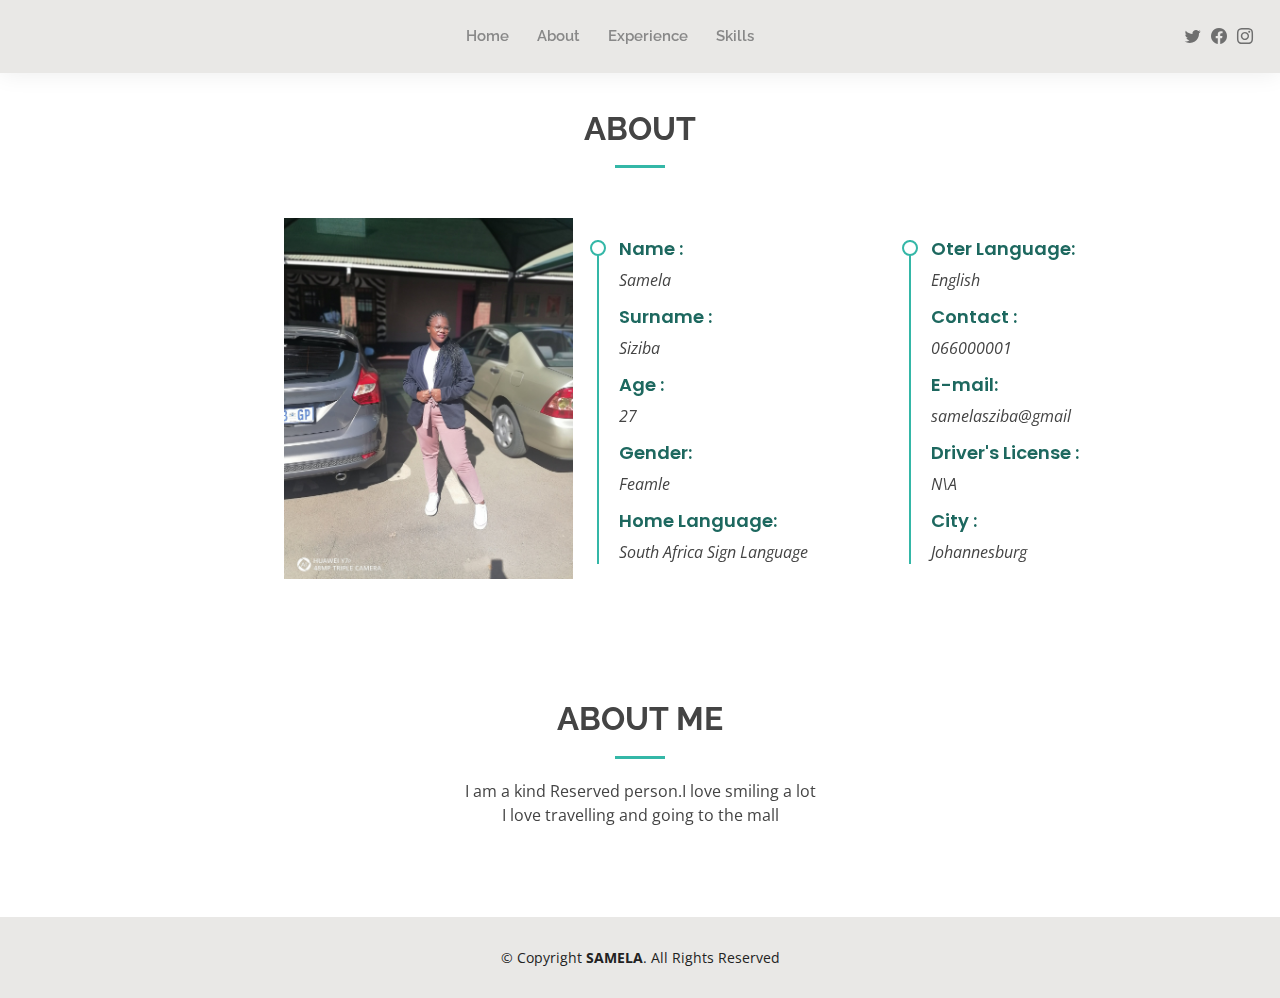
==== about.html @ 9e4c56ad "resume item" ====
<!DOCTYPE html>
<html lang="en">

<head>
  <meta charset="utf-8">
  <meta content="width=device-width, initial-scale=1.0" name="viewport">

  <title>cv of samela</title>
  <meta content="" name="description">
  <meta content="" name="keywords">

  <!-- Favicons -->
  <!-- <link href="assets/img/favicon.png" rel="icon">
  <link href="assets/img/apple-touch-icon.png" rel="apple-touch-icon"> -->

  <!-- Google Fonts -->
  <link href="https://fonts.googleapis.com/css?family=Open+Sans:300,300i,400,400i,600,600i,700,700i|Raleway:300,300i,400,400i,500,500i,600,600i,700,700i|Poppins:300,300i,400,400i,500,500i,600,600i,700,700i" rel="stylesheet">

  <!-- Vendor CSS Files -->
  <link href="assets/vendor/aos/aos.css" rel="stylesheet">
  <link href="assets/vendor/bootstrap/css/bootstrap.min.css" rel="stylesheet">
  <link href="assets/vendor/bootstrap-icons/bootstrap-icons.css" rel="stylesheet">
  <link href="assets/vendor/boxicons/css/boxicons.min.css" rel="stylesheet">
  <link href="assets/vendor/glightbox/css/glightbox.min.css" rel="stylesheet">
  <link href="assets/vendor/swiper/swiper-bundle.min.css" rel="stylesheet">

  <!-- Template Main CSS File -->
  <link href="assets/css/style.css" rel="stylesheet">

  <!-- =======================================================
  * Template Name: Kelly - v4.7.0
  * Template URL: https://bootstrapmade.com/kelly-free-bootstrap-cv-resume-html-template/
  * Author: BootstrapMade.com
  * License: https://bootstrapmade.com/license/
  ======================================================== -->
</head>

<body>

  <!-- ======= Header ======= -->
  <header id="header" class="fixed-top">
    <div class="container-fluid d-flex justify-content-between align-items-center">

      <h1 class="logo me-auto me-lg-0"><a href="index.html"></a></h1>
      <!-- Uncomment below if you prefer to use an image logo -->
      <!-- <a href="index.html" class="logo"><img src="assets/img/logo.png" alt="" class="img-fluid"></a>-->

      <nav id="navbar" class="navbar order-last order-lg-0">
        <ul>
          <li><a class="active" href="index.html">Home</a></li>
          <li><a href="about.html">About</a></li>
          <li><a href="experience.html">Experience</a></li>
          <li><a href="skills.html">Skills</a></li>
        </ul>
        <i class="bi bi-list mobile-nav-toggle"></i>
      </nav><!-- .navbar -->

      <div class="header-social-links">
        <a href="https://twitter.com/i/flow/login?input_flow_data=%7B%22requested_variant%22%3A%22eyJsYW5nIjoiZW4ifQ%3D%3D%22%7D" class="twitter"><i class="bi bi-twitter"></i></a>
        <a href="https://www.facebook.com/" class="facebook"><i class="bi bi-facebook"></i></a>
        <a href="https://www.instagram.com/accounts/login/" class="instagram"><i class="bi bi-instagram"></i></a>
        
      </div>

    </div>

  </header><!-- End Header -->

  <main id="main">

 <!-- ======= About Section ======= -->
 <section id="resume" class="resume">
  <div class="container" data-aos="fade-up">

    <div class="section-title">
      <h2>About</h2>
    </div>
    
    <div class="row">
      <div class="col-lg-4">
        <img src="./assets/img/about - samela (3).jpg" class="img-fluid" alt="">
      </div>
      <br>
      <div class="col-lg-4">
        <br>
        <div class="resume-item">
          <h4>Name : </h4>
          <p><em>Samela</em></p>

          <h4>Surname : </h4>
          <p><em>Siziba</em></p>

          <h4>Age : </h4>
          <p><em>27</em></p>

          <h4>Gender: </h4>
          <p><em>Feamle</em></p>

          <h4>Home Language: </h4>
          <p><em> South Africa Sign Language</em></p>
        </div>
      </div>
      
      <div class="col-lg-4">
        <br>
        <div class="resume-item">
          <h4>Oter Language: </h4>
          <p><em>English</em></p>

          <h4>Contact : </h4>
          <p><em>066000001</em></p>

          <h4>E-mail</E-mail>: </h4>
          <p><em>samelasziba@gmail</em></p>

          <h4>Driver's License
            : </h4>
          <p><em>N\A</em></p>

          <h4>City :</h4>
          <p><em>Johannesburg</em></p>
        </div>
      </div>
    </div>

  </div>
</section><!-- End About Section -->


    <!-- ======= Facts Section ======= -->
    <section id="facts" class="facts">
      <div class="container" data-aos="fade-up">

        <div class="section-title">
          <h2>About me</h2>
          <p>I am a kind Reserved person.I love smiling a lot </p>
          <p>I love travelling and going to the mall</p>
        </div>

      </div>
    </section><!-- End Facts Section -->

    <!-- ======= Testimonials Section ======= -->
    <!-- End Testimonials Section -->

  </main><!-- End #main -->

  <!-- ======= Footer ======= -->
  <footer id="footer">
    <div class="container">
      <div class="copyright">
        &copy; Copyright <strong><span>SAMELA</span></strong>. All Rights Reserved
      </div>
     
    </div>
  </footer><!-- End  Footer -->

  <div id="preloader"></div>
  <a href="#" class="back-to-top d-flex align-items-center justify-content-center"><i class="bi bi-arrow-up-short"></i></a>

  <!-- Vendor JS Files -->
  <script src="assets/vendor/purecounter/purecounter.js"></script>
  <script src="assets/vendor/aos/aos.js"></script>
  <script src="assets/vendor/bootstrap/js/bootstrap.bundle.min.js"></script>
  <script src="assets/vendor/glightbox/js/glightbox.min.js"></script>
  <script src="assets/vendor/isotope-layout/isotope.pkgd.min.js"></script>
  <script src="assets/vendor/swiper/swiper-bundle.min.js"></script>
  <script src="assets/vendor/waypoints/noframework.waypoints.js"></script>
  <script src="assets/vendor/php-email-form/validate.js"></script>

  <!-- Template Main JS File -->
  <script src="assets/js/main.js"></script>

</body>

</html>
---- assets/css/style.css ----
/**
* Template Name: Kelly - v4.7.0
* Template URL: https://bootstrapmade.com/kelly-free-bootstrap-cv-resume-html-template/
* Author: BootstrapMade.com
* License: https://bootstrapmade.com/license/
*/

/*--------------------------------------------------------------
# General
--------------------------------------------------------------*/
body {
  font-family: "Open Sans", sans-serif;
  color: #444444;
}

a {
  color: #34b7a7;
  text-decoration: none;
}

a:hover {
  color: #51cdbe;
  text-decoration: none;
}

h1, h2, h3, h4, h5, h6 {
  font-family: "Raleway", sans-serif;
}

#main {
  margin-top: 50px;
}
@media (max-width: 992px) {
  #main {
    margin-top: 30px;
  }
}

/*--------------------------------------------------------------
# Preloader
--------------------------------------------------------------*/
#preloader {
  position: fixed;
  top: 0;
  left: 0;
  right: 0;
  bottom: 0;
  z-index: 9999;
  overflow: hidden;
  background: #fff;
}

#preloader:before {
  content: "";
  position: fixed;
  top: calc(50% - 30px);
  left: calc(50% - 30px);
  border: 6px solid #34b7a7;
  border-top-color: #dcf5f2;
  border-radius: 50%;
  width: 60px;
  height: 60px;
  -webkit-animation: animate-preloader 1s linear infinite;
  animation: animate-preloader 1s linear infinite;
}

@-webkit-keyframes animate-preloader {
  0% {
    transform: rotate(0deg);
  }
  100% {
    transform: rotate(360deg);
  }
}

@keyframes animate-preloader {
  0% {
    transform: rotate(0deg);
  }
  100% {
    transform: rotate(360deg);
  }
}
/*--------------------------------------------------------------
# Back to top button
--------------------------------------------------------------*/
.back-to-top {
  position: fixed;
  visibility: hidden;
  opacity: 0;
  right: 15px;
  bottom: 15px;
  z-index: 996;
  background: #34b7a7;
  width: 40px;
  height: 40px;
  border-radius: 50px;
  transition: all 0.4s;
}
.back-to-top i {
  font-size: 24px;
  color: #fff;
  line-height: 0;
}
.back-to-top:hover {
  background: #49cbbb;
  color: #fff;
}
.back-to-top.active {
  visibility: visible;
  opacity: 1;
}

/*--------------------------------------------------------------
# Header
--------------------------------------------------------------*/
#header {
  background: #e9e8e6;
  box-shadow: 0px 0px 25px 0 rgba(0, 0, 0, 0.08);
  z-index: 997;
  padding: 15px 0;
}
#header .logo {
  font-size: 32px;
  margin: 0;
  padding: 0;
  line-height: 1;
  font-weight: 400;
  letter-spacing: 2px;
  text-transform: uppercase;
}
#header .logo a {
  color: #222222;
}
#header .logo img {
  max-height: 40px;
}
@media (max-width: 992px) {
  #header .logo {
    font-size: 28px;
  }
}

/*--------------------------------------------------------------
# Header Social Links
--------------------------------------------------------------*/
.header-social-links {
  padding-right: 15px;
}
.header-social-links a {
  color: #6f6f6f;
  padding-left: 6px;
  display: inline-block;
  line-height: 0px;
  transition: 0.3s;
  font-size: 16px;
}
.header-social-links a:hover {
  color: #34b7a7;
}

/*--------------------------------------------------------------
# Navigation Menu
--------------------------------------------------------------*/
/**
* Desktop Navigation 
*/
.navbar {
  padding: 0;
}
.navbar ul {
  margin: 0;
  padding: 0;
  display: flex;
  list-style: none;
  align-items: center;
}
.navbar li {
  position: relative;
  padding: 10px 0 10px 28px;
}
.navbar a, .navbar a:focus {
  display: flex;
  align-items: center;
  justify-content: space-between;
  font-family: "Raleway", sans-serif;
  font-size: 15px;
  font-weight: 600;
  color: #888888;
  white-space: nowrap;
  transition: 0.3s;
  position: relative;
}
.navbar a i, .navbar a:focus i {
  font-size: 12px;
  line-height: 0;
  margin-left: 5px;
}
.navbar > ul > li > a:before {
  content: "";
  position: absolute;
  width: 0;
  height: 2px;
  bottom: -5px;
  left: 0;
  background-color: #34b7a7;
  visibility: hidden;
  width: 0px;
  transition: all 0.3s ease-in-out 0s;
}
.navbar a:hover:before {
  visibility: visible;
  width: 30px;
}

.navbar .dropdown ul {
  display: block;
  position: absolute;
  left: 14px;
  top: calc(100% + 30px);
  margin: 0;
  padding: 10px 0;
  z-index: 99;
  opacity: 0;
  visibility: hidden;
  background: #fff;
  box-shadow: 0px 0px 30px rgba(127, 137, 161, 0.25);
  transition: 0.3s;
  border-radius: 4px;
}
.navbar .dropdown ul li {
  min-width: 200px;
  padding: 0;
}
.navbar .dropdown ul a {
  padding: 10px 20px;
  font-size: 15px;
  text-transform: none;
  font-weight: 600;
}
.navbar .dropdown ul a i {
  font-size: 12px;
}
.navbar .dropdown ul a:hover, .navbar .dropdown ul .active:hover, .navbar .dropdown ul li:hover > a {
  color: #34b7a7;
}
.navbar .dropdown:hover > ul {
  opacity: 1;
  top: 100%;
  visibility: visible;
}
.navbar .dropdown .dropdown ul {
  top: 0;
  left: calc(100% - 30px);
  visibility: hidden;
}
.navbar .dropdown .dropdown:hover > ul {
  opacity: 1;
  top: 0;
  left: 100%;
  visibility: visible;
}
@media (max-width: 1366px) {
  .navbar .dropdown .dropdown ul {
    left: -90%;
  }
  .navbar .dropdown .dropdown:hover > ul {
    left: -100%;
  }
}

/**
* Mobile Navigation 
*/
.mobile-nav-toggle {
  color: #222222;
  font-size: 28px;
  cursor: pointer;
  display: none;
  line-height: 0;
  transition: 0.5s;
}
.mobile-nav-toggle.bi-x {
  color: #fff;
}

@media (max-width: 991px) {
  .mobile-nav-toggle {
    display: block;
  }

  .navbar ul {
    display: none;
  }
}
.navbar-mobile {
  position: fixed;
  overflow: hidden;
  top: 0;
  right: 0;
  left: 0;
  bottom: 0;
  background: rgba(9, 9, 9, 0.9);
  transition: 0.3s;
  z-index: 999;
}
.navbar-mobile .mobile-nav-toggle {
  position: absolute;
  top: 15px;
  right: 15px;
}
.navbar-mobile ul {
  display: block;
  position: absolute;
  top: 55px;
  right: 15px;
  bottom: 15px;
  left: 15px;
  padding: 10px 0;
  border-radius: 10px;
  background-color: #fff;
  overflow-y: auto;
  transition: 0.3s;
}
.navbar-mobile a, .navbar-mobile a:focus {
  font-size: 15px;
  padding-right: 15px;
  color: #222222;
}
.navbar-mobile a:hover, .navbar-mobile .active, .navbar-mobile li:hover > a {
  color: #34b7a7;
}
.navbar-mobile .getstarted, .navbar-mobile .getstarted:focus {
  margin: 15px;
}
.navbar-mobile .dropdown ul {
  position: static;
  display: none;
  margin: 10px 20px;
  padding: 10px 0;
  z-index: 99;
  opacity: 1;
  visibility: visible;
  background: #fff;
  box-shadow: 0px 0px 30px rgba(127, 137, 161, 0.25);
}
.navbar-mobile .dropdown ul li {
  min-width: 200px;
}
.navbar-mobile .dropdown ul a {
  padding: 10px 20px;
}
.navbar-mobile .dropdown ul a i {
  font-size: 12px;
}
.navbar-mobile .dropdown ul a:hover, .navbar-mobile .dropdown ul .active:hover, .navbar-mobile .dropdown ul li:hover > a {
  color: #34b7a7;
}
.navbar-mobile .dropdown > .dropdown-active {
  display: block;
}

/*--------------------------------------------------------------
# Hero Section
--------------------------------------------------------------*/
#hero {
  width: 100%;
  height: 100vh;
  background: url("../img/IMG-20220307-WA0020.jpg") top right;
  background-size: cover;
}
#hero .container {
  padding-top: 70px;
  position: relative;
}
@media (max-width: 992px) {
  #hero .container {
    padding-top: 58px;
  }
}
#hero h1 {
  margin: 0;
  font-size: 48px;
  font-weight: 700;
  line-height: 56px;
  color: #f5f5f5;
}
#hero h2 {
  color: #f3f3f3;
  margin: 10px 0 0 0;
  font-size: 22px;
}
#hero .btn-about {
  font-family: "Raleway", sans-serif;
  text-transform: uppercase;
  font-weight: 600;
  font-size: 12px;
  letter-spacing: 1px;
  display: inline-block;
  padding: 12px 40px;
  border-radius: 50px;
  transition: 0.5s;
  margin-top: 30px;
  color: #fff;
  background: #34b7a7;
}
#hero .btn-about:hover {
  background: #3dc8b7;
}
@media (min-width: 1024px) {
  #hero {
    background-attachment: fixed;
  }
}
@media (max-width: 992px) {
  #hero:before {
    content: "";
    background: rgba(255, 255, 255, 0.8);
    position: absolute;
    bottom: 0;
    top: 0;
    left: 0;
    right: 0;
  }
  #hero h1 {
    font-size: 28px;
    line-height: 36px;
  }
  #hero h2 {
    font-size: 18px;
    line-height: 24px;
  }
}

/*--------------------------------------------------------------
# Sections General
--------------------------------------------------------------*/
section {
  padding: 60px 0;
}

.section-bg {
  background-color: #e7f8f6;
}

.section-title {
  text-align: center;
  padding-bottom: 30px;
}
.section-title h2 {
  font-size: 32px;
  font-weight: bold;
  text-transform: uppercase;
  margin-bottom: 20px;
  padding-bottom: 20px;
  position: relative;
}
.section-title h2::after {
  content: "";
  position: absolute;
  display: block;
  width: 50px;
  height: 3px;
  background: #34b7a7;
  bottom: 0;
  left: calc(50% - 25px);
}
.section-title p {
  margin-bottom: 0;
}

.row{
  margin-left: 190px;
}

/*--------------------------------------------------------------
# Cta
--------------------------------------------------------------*/
.cta {
  background: linear-gradient(rgba(0, 0, 0, 0.6), rgba(0, 0, 0, 0.6)), url("../img/bg-1.jpg") fixed center center;
  background-size: cover;
  padding: 80px 0;
}
.cta h3 {
  color: #fff;
  font-size: 28px;
  font-weight: 700;
}
.cta p {
  color: #fff;
}
.cta .cta-btn {
  font-family: "Raleway", sans-serif;
  text-transform: uppercase;
  font-weight: 500;
  font-size: 16px;
  letter-spacing: 1px;
  display: inline-block;
  padding: 8px 20px;
  border-radius: 2px;
  transition: 0.5s;
  margin: 10px;
  border: 2px solid #fff;
  color: #fff;
}
.cta .cta-btn:hover {
  background: #34b7a7;
  border: 2px solid #34b7a7;
}
@media (max-width: 1024px) {
  .cta {
    background-attachment: scroll;
  }
}
@media (min-width: 769px) {
  .cta .cta-btn-container {
    display: flex;
    align-items: center;
    justify-content: flex-end;
  }
}

/*--------------------------------------------------------------
# About
--------------------------------------------------------------*/
.about .content h3 {
  font-weight: 700;
  font-size: 26px;
  color: #555555;
}
.about .content ul {
  list-style: none;
  padding: 0;
}
.about .content ul li {
  padding-bottom: 10px;
}
.about .content ul i {
  font-size: 20px;
  padding-right: 2px;
  color: #34b7a7;
}
.about .content p:last-child {
  margin-bottom: 0;
}

/*--------------------------------------------------------------
# Skills
--------------------------------------------------------------*/
.skills .progress {
  height: 60px;
  display: block;
  background: none;
  border-radius: 0;
}
.skills .progress .skill {
  padding: 10px 0;
  margin: 0 0 6px 0;
  text-transform: uppercase;
  display: block;
  font-weight: 600;
  font-family: "Poppins", sans-serif;
  color: #222222;
}
.skills .progress .skill .val {
  float: right;
  font-style: normal;
}
.skills .progress-bar-wrap {
  background: #f3f3f3;
}
.skills .progress-bar {
  width: 1px;
  height: 10px;
  transition: 0.9s;
  background-color: #34b7a7;
}

/*--------------------------------------------------------------
# Facts
--------------------------------------------------------------*/
.facts .counters span {
  font-size: 48px;
  display: block;
  color: #34b7a7;
}
.facts .counters p {
  padding: 0;
  margin: 0 0 20px 0;
  font-family: "Raleway", sans-serif;
  font-size: 14px;
}

/*--------------------------------------------------------------
# Testimonials
--------------------------------------------------------------*/
.testimonials .section-header {
  margin-bottom: 40px;
}
.testimonials .testimonials-carousel, .testimonials .testimonials-slider {
  overflow: hidden;
}
.testimonials .testimonial-item {
  text-align: center;
}
.testimonials .testimonial-item .testimonial-img {
  width: 120px;
  border-radius: 50%;
  border: 4px solid #fff;
  margin: 0 auto;
}
.testimonials .testimonial-item h3 {
  font-size: 20px;
  font-weight: bold;
  margin: 10px 0 5px 0;
  color: #111;
}
.testimonials .testimonial-item h4 {
  font-size: 14px;
  color: #999;
  margin: 0 0 15px 0;
}
.testimonials .testimonial-item .quote-icon-left, .testimonials .testimonial-item .quote-icon-right {
  color: #c8efea;
  font-size: 26px;
}
.testimonials .testimonial-item .quote-icon-left {
  display: inline-block;
  left: -5px;
  position: relative;
}
.testimonials .testimonial-item .quote-icon-right {
  display: inline-block;
  right: -5px;
  position: relative;
  top: 10px;
}
.testimonials .testimonial-item p {
  font-style: italic;
  margin: 0 auto 15px auto;
}
@media (min-width: 992px) {
  .testimonials .testimonial-item p {
    width: 80%;
  }
}
.testimonials .swiper-pagination {
  margin-top: 20px;
  position: relative;
}
.testimonials .swiper-pagination .swiper-pagination-bullet {
  width: 12px;
  height: 12px;
  background-color: #fff;
  opacity: 1;
  border: 1px solid #34b7a7;
}
.testimonials .swiper-pagination .swiper-pagination-bullet-active {
  background-color: #34b7a7;
}

/*--------------------------------------------------------------
# Resume
--------------------------------------------------------------*/
.resume .resume-title {
  font-size: 26px;
  font-weight: 400;
  margin-top: 20px;
  margin-bottom: 20px;
  color: #222222;
}
.resume .resume-item {
  padding: 0 0 20px 20px;
  margin-top: -2px;
  border-left: 2px solid #34b7a7;
  position: relative;
}
.resume .resume-item h4 {
  line-height: 18px;
  font-size: 18px;
  font-weight: 600;
  font-family: "Poppins", sans-serif;
  color: #1d685f;
  margin-bottom: 10px;
}
.resume .resume-item h5 {
  font-size: 16px;
  background: #effbf9;
  padding: 5px 15px;
  display: inline-block;
  font-weight: 600;
  margin-bottom: 10px;
  color: #34b7a7;
}
.resume .resume-item ul {
  padding-left: 20px;
}
.resume .resume-item ul li {
  padding-bottom: 10px;
}
.resume .resume-item:last-child {
  padding-bottom: 0;
}
.resume .resume-item::before {
  content: "";
  position: absolute;
  width: 16px;
  height: 16px;
  border-radius: 50px;
  left: -9px;
  top: 0;
  background: #fff;
  border: 2px solid #34b7a7;
}

/*--------------------------------------------------------------
# Services
--------------------------------------------------------------*/
.services .icon-box {
  text-align: center;
  padding: 70px 20px 80px 20px;
  transition: all ease-in-out 0.3s;
  background: #fff;
  box-shadow: 0px 0 35px 0 rgba(0, 0, 0, 0.08);
}
.services .icon-box .icon {
  margin: 0 auto;
  width: 100px;
  height: 100px;
  display: flex;
  align-items: center;
  justify-content: center;
  transition: ease-in-out 0.3s;
  position: relative;
}
.services .icon-box .icon i {
  font-size: 36px;
  transition: 0.5s;
  position: relative;
}
.services .icon-box .icon svg {
  position: absolute;
  top: 0;
  left: 0;
}
.services .icon-box .icon svg path {
  transition: 0.5s;
  fill: #f5f5f5;
}
.services .icon-box h4 {
  font-weight: 600;
  margin: 10px 0 15px 0;
  font-size: 22px;
}
.services .icon-box h4 a {
  color: #222222;
  transition: ease-in-out 0.3s;
}
.services .icon-box p {
  line-height: 24px;
  font-size: 14px;
  margin-bottom: 0;
}
.services .iconbox-blue i {
  color: #47aeff;
}
.services .iconbox-blue:hover .icon i {
  color: #fff;
}
.services .iconbox-blue:hover .icon path {
  fill: #47aeff;
}
.services .iconbox-orange i {
  color: #ffa76e;
}
.services .iconbox-orange:hover .icon i {
  color: #fff;
}
.services .iconbox-orange:hover .icon path {
  fill: #ffa76e;
}
.services .iconbox-pink i {
  color: #e80368;
}
.services .iconbox-pink:hover .icon i {
  color: #fff;
}
.services .iconbox-pink:hover .icon path {
  fill: #e80368;
}
.services .iconbox-yellow i {
  color: #ffbb2c;
}
.services .iconbox-yellow:hover .icon i {
  color: #fff;
}
.services .iconbox-yellow:hover .icon path {
  fill: #ffbb2c;
}
.services .iconbox-red i {
  color: #ff5828;
}
.services .iconbox-red:hover .icon i {
  color: #fff;
}
.services .iconbox-red:hover .icon path {
  fill: #ff5828;
}
.services .iconbox-teal i {
  color: #11dbcf;
}
.services .iconbox-teal:hover .icon i {
  color: #fff;
}
.services .iconbox-teal:hover .icon path {
  fill: #11dbcf;
}

/*--------------------------------------------------------------
# Portfolio
--------------------------------------------------------------*/
.portfolio .portfolio-item {
  margin-bottom: 30px;
}
.portfolio #portfolio-flters {
  padding: 0;
  margin: 0 auto 20px auto;
  list-style: none;
  text-align: center;
}
.portfolio #portfolio-flters li {
  cursor: pointer;
  display: inline-block;
  padding: 8px 16px 10px 16px;
  font-size: 13px;
  font-weight: 500;
  line-height: 1;
  text-transform: uppercase;
  color: #444444;
  margin-bottom: 5px;
  transition: all 0.3s ease-in-out;
  border-radius: 50px;
}
.portfolio #portfolio-flters li:hover, .portfolio #portfolio-flters li.filter-active {
  color: #fff;
  background: #34b7a7;
}
.portfolio #portfolio-flters li:last-child {
  margin-right: 0;
}
.portfolio .portfolio-wrap {
  transition: 0.3s;
  position: relative;
  overflow: hidden;
  z-index: 1;
  background: rgba(34, 34, 34, 0.6);
}
.portfolio .portfolio-wrap::before {
  content: "";
  background: rgba(34, 34, 34, 0.6);
  position: absolute;
  left: 0;
  right: 0;
  top: 0;
  bottom: 0;
  transition: all ease-in-out 0.3s;
  z-index: 2;
  opacity: 0;
}
.portfolio .portfolio-wrap img {
  transition: all ease-in-out 0.3s;
}
.portfolio .portfolio-wrap .portfolio-info {
  opacity: 0;
  position: absolute;
  top: 0;
  left: 0;
  right: 0;
  bottom: 0;
  z-index: 3;
  transition: all ease-in-out 0.3s;
  display: flex;
  flex-direction: column;
  justify-content: flex-end;
  align-items: flex-start;
  padding: 20px;
}
.portfolio .portfolio-wrap .portfolio-info h4 {
  font-size: 20px;
  color: #fff;
  font-weight: 600;
}
.portfolio .portfolio-wrap .portfolio-info p {
  color: rgba(255, 255, 255, 0.7);
  font-size: 14px;
  text-transform: uppercase;
  padding: 0;
  margin: 0;
  font-style: italic;
}
.portfolio .portfolio-wrap .portfolio-links {
  text-align: center;
  z-index: 4;
}
.portfolio .portfolio-wrap .portfolio-links a {
  color: #fff;
  margin: 0 5px 0 0;
  font-size: 28px;
  display: inline-block;
  transition: 0.3s;
}
.portfolio .portfolio-wrap .portfolio-links a:hover {
  color: #78d9cd;
}
.portfolio .portfolio-wrap:hover::before {
  opacity: 1;
}
.portfolio .portfolio-wrap:hover img {
  transform: scale(1.2);
}
.portfolio .portfolio-wrap:hover .portfolio-info {
  opacity: 1;
}

/*--------------------------------------------------------------
# Portfolio Details
--------------------------------------------------------------*/
.portfolio-details {
  padding-top: 0;
}
.portfolio-details .portfolio-details-slider img {
  width: 100%;
}
.portfolio-details .portfolio-details-slider .swiper-pagination {
  margin-top: 20px;
  position: relative;
}
.portfolio-details .portfolio-details-slider .swiper-pagination .swiper-pagination-bullet {
  width: 12px;
  height: 12px;
  background-color: #fff;
  opacity: 1;
  border: 1px solid #34b7a7;
}
.portfolio-details .portfolio-details-slider .swiper-pagination .swiper-pagination-bullet-active {
  background-color: #34b7a7;
}
.portfolio-details .portfolio-info {
  padding: 30px;
  box-shadow: 0px 0 30px rgba(34, 34, 34, 0.08);
}
.portfolio-details .portfolio-info h3 {
  font-size: 22px;
  font-weight: 700;
  margin-bottom: 20px;
  padding-bottom: 20px;
  border-bottom: 1px solid #eee;
}
.portfolio-details .portfolio-info ul {
  list-style: none;
  padding: 0;
  font-size: 15px;
}
.portfolio-details .portfolio-info ul li + li {
  margin-top: 10px;
}
.portfolio-details .portfolio-description {
  padding-top: 30px;
}
.portfolio-details .portfolio-description h2 {
  font-size: 26px;
  font-weight: 700;
  margin-bottom: 20px;
}
.portfolio-details .portfolio-description p {
  padding: 0;
}

/*--------------------------------------------------------------
# Contact
--------------------------------------------------------------*/
.contact .info {
  width: 100%;
  background: #fff;
}
.contact .info i {
  font-size: 20px;
  color: #34b7a7;
  float: left;
  width: 44px;
  height: 44px;
  background: #effbf9;
  display: flex;
  justify-content: center;
  align-items: center;
  border-radius: 50px;
  transition: all 0.3s ease-in-out;
}
.contact .info h4 {
  padding: 0 0 0 60px;
  font-size: 22px;
  font-weight: 600;
  margin-bottom: 5px;
  color: #222222;
}
.contact .info p {
  padding: 0 0 0 60px;
  margin-bottom: 0;
  font-size: 14px;
  color: #555555;
}
.contact .info .email, .contact .info .phone {
  margin-top: 40px;
}
.contact .info .email:hover i, .contact .info .address:hover i, .contact .info .phone:hover i {
  background: #34b7a7;
  color: #fff;
}
.contact .php-email-form {
  width: 100%;
  background: #fff;
}
.contact .php-email-form .form-group {
  padding-bottom: 8px;
}
.contact .php-email-form .error-message {
  display: none;
  color: #fff;
  background: #ed3c0d;
  text-align: center;
  padding: 15px;
  font-weight: 600;
}
.contact .php-email-form .sent-message {
  display: none;
  color: #fff;
  background: #18d26e;
  text-align: center;
  padding: 15px;
  font-weight: 600;
}
.contact .php-email-form .loading {
  display: none;
  background: #fff;
  text-align: center;
  padding: 15px;
}
.contact .php-email-form .loading:before {
  content: "";
  display: inline-block;
  border-radius: 50%;
  width: 24px;
  height: 24px;
  margin: 0 10px -6px 0;
  border: 3px solid #18d26e;
  border-top-color: #eee;
  -webkit-animation: animate-loading 1s linear infinite;
  animation: animate-loading 1s linear infinite;
}
.contact .php-email-form input, .contact .php-email-form textarea {
  border-radius: 4px;
  box-shadow: none;
  font-size: 14px;
}
.contact .php-email-form input:focus, .contact .php-email-form textarea:focus {
  border-color: #34b7a7;
}
.contact .php-email-form input {
  height: 44px;
}
.contact .php-email-form textarea {
  padding: 10px 12px;
}
.contact .php-email-form button[type=submit] {
  background: #34b7a7;
  border: 0;
  padding: 10px 30px 12px 30px;
  color: #fff;
  transition: 0.4s;
  border-radius: 50px;
}
.contact .php-email-form button[type=submit]:hover {
  background: #3dc8b7;
}
@-webkit-keyframes animate-loading {
  0% {
    transform: rotate(0deg);
  }
  100% {
    transform: rotate(360deg);
  }
}
@keyframes animate-loading {
  0% {
    transform: rotate(0deg);
  }
  100% {
    transform: rotate(360deg);
  }
}

/*--------------------------------------------------------------
# Footer
--------------------------------------------------------------*/
#footer {
  background: #e9e8e6;
  padding: 30px 0;
  color: #222222;
  font-size: 14px;
  text-align: center;
}
#footer .credits {
  padding-top: 5px;
  font-size: 13px;
}
#footer .credits a {
  color: #34b7a7;
}
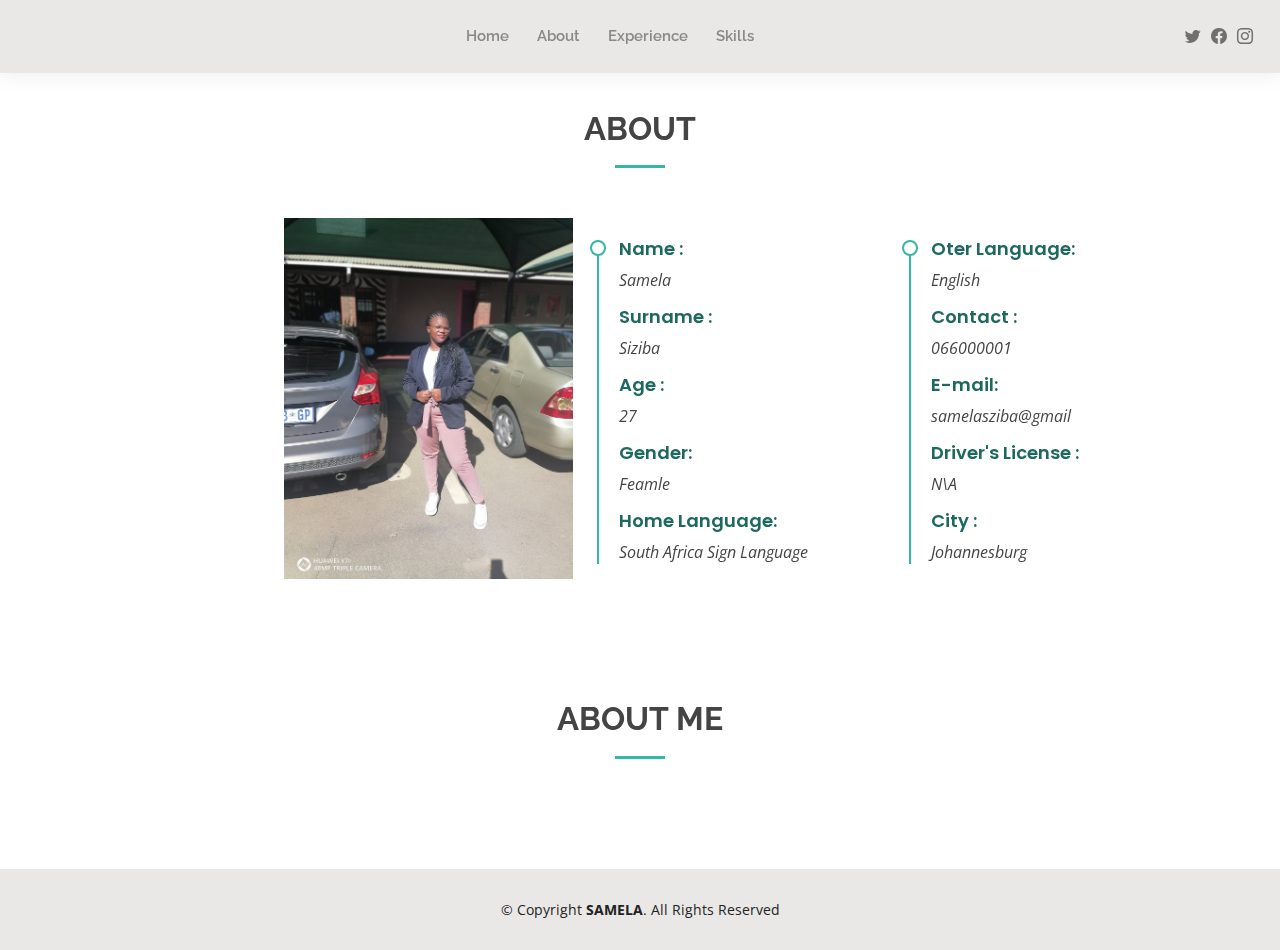
==== commit 119aeed1: "p  delete" ====
--- a/about.html
+++ b/about.html
@@ -133,8 +133,7 @@
 
         <div class="section-title">
           <h2>About me</h2>
-          <p>I am a kind Reserved person.I love smiling a lot </p>
-          <p>I love travelling and going to the mall</p>
+          
         </div>
 
       </div>
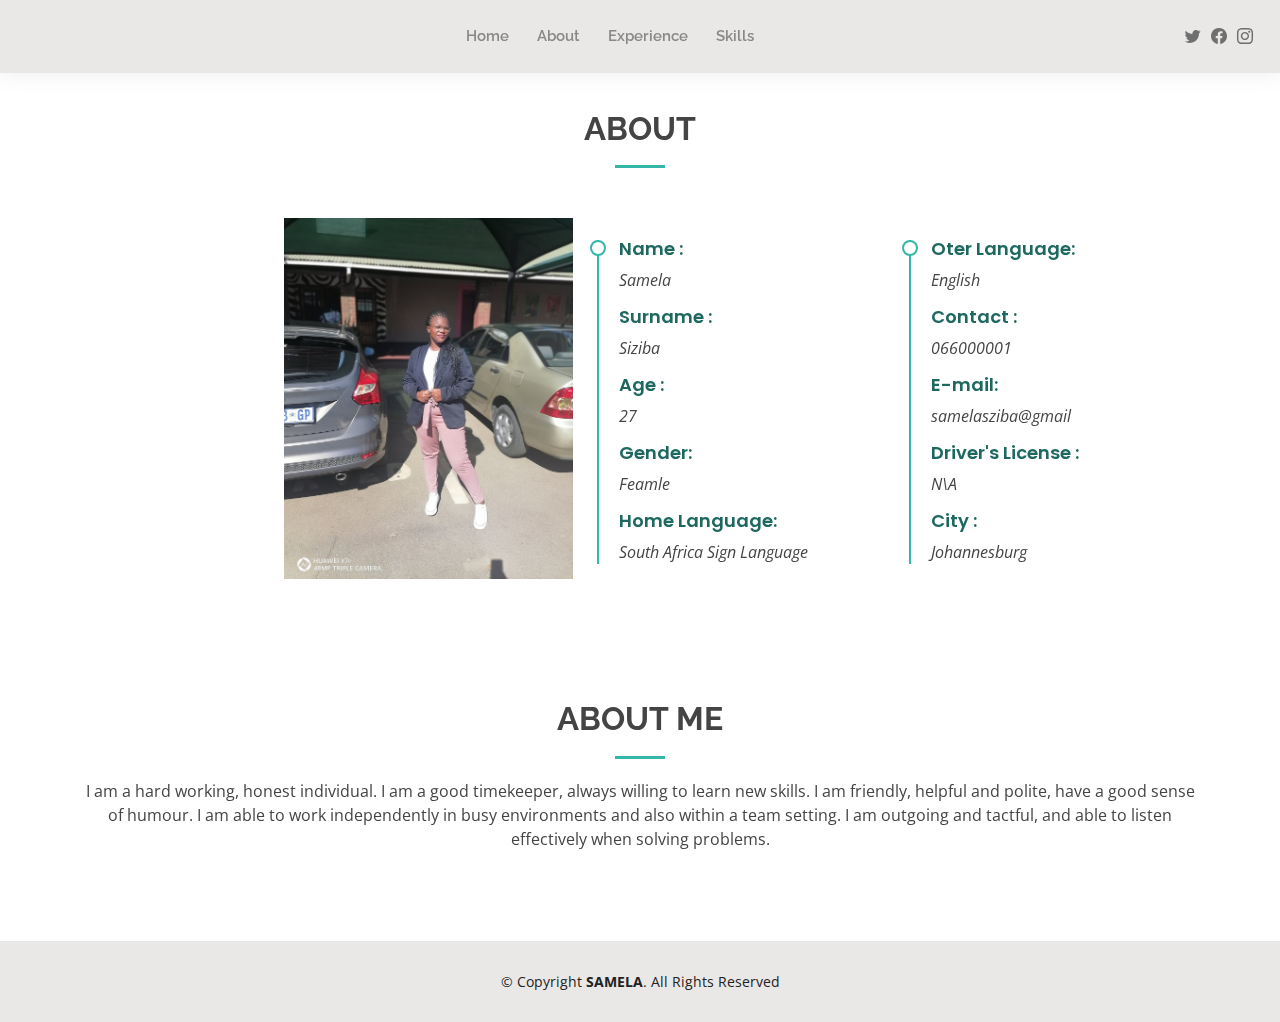
==== commit 5de76d9f: "fixed about me" ====
--- a/about.html
+++ b/about.html
@@ -133,7 +133,7 @@
 
         <div class="section-title">
           <h2>About me</h2>
-          
+          <p>I am a hard working, honest individual. I am a good timekeeper, always willing to learn new skills. I am friendly, helpful and polite, have a good sense of humour. I am able to work independently in busy environments and also within a team setting. I am outgoing and tactful, and able to listen effectively when solving problems.</p>
         </div>
 
       </div>
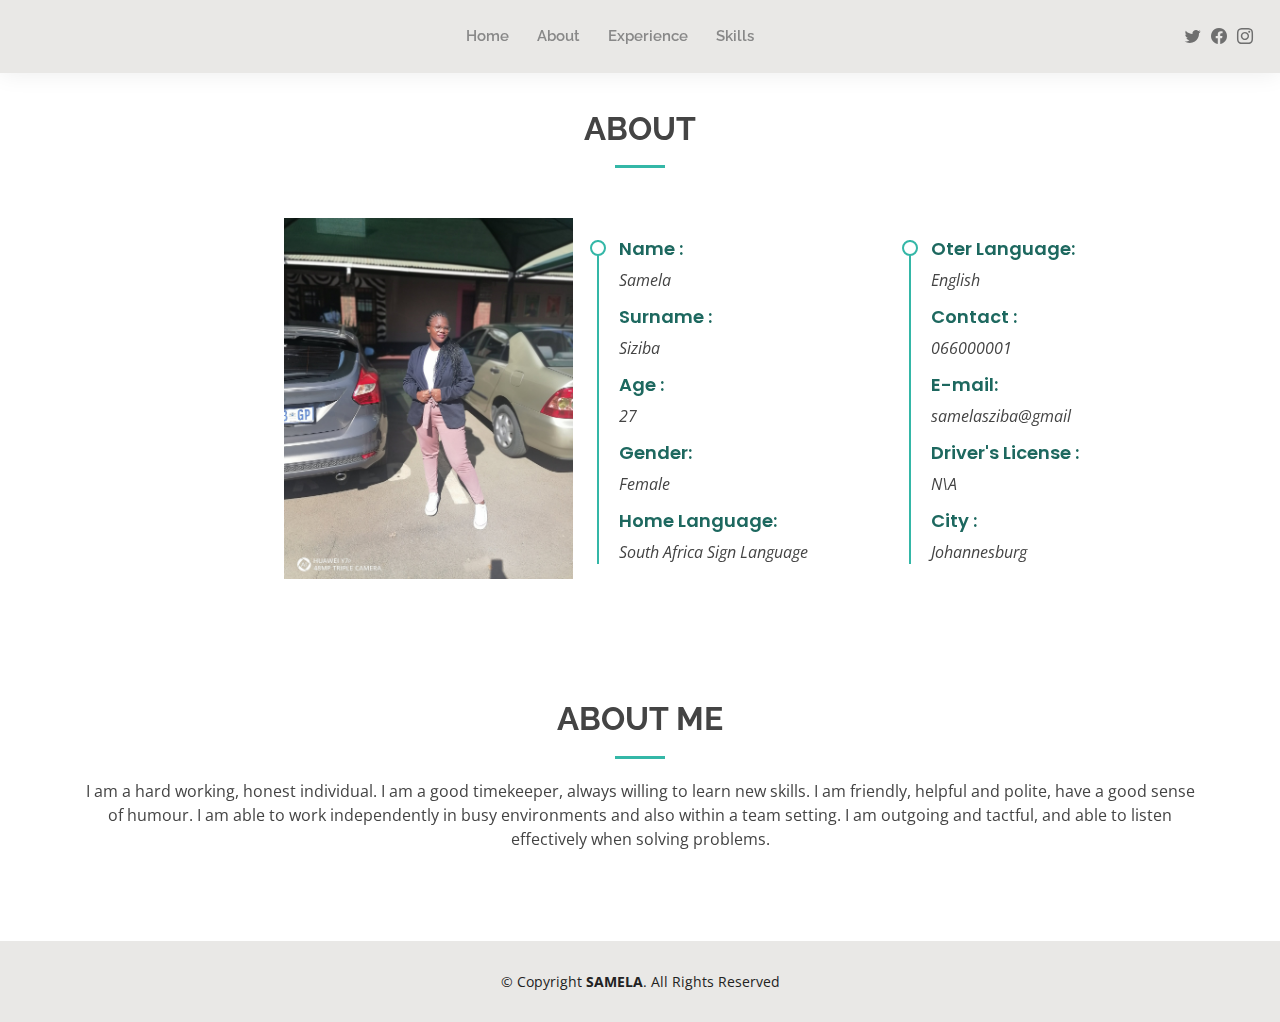
==== commit 06b57281: "fixed change name" ====
--- a/about.html
+++ b/about.html
@@ -56,9 +56,9 @@
       </nav><!-- .navbar -->
 
       <div class="header-social-links">
-        <a href="https://twitter.com/i/flow/login?input_flow_data=%7B%22requested_variant%22%3A%22eyJsYW5nIjoiZW4ifQ%3D%3D%22%7D" class="twitter"><i class="bi bi-twitter"></i></a>
-        <a href="https://www.facebook.com/" class="facebook"><i class="bi bi-facebook"></i></a>
-        <a href="https://www.instagram.com/accounts/login/" class="instagram"><i class="bi bi-instagram"></i></a>
+        <a href="https://twitter.com/Samela58791514" target="_blank" class="twitter"><i class="bi bi-twitter"></i></a>
+        <a href="https://www.facebook.com/samsam.siziba" target="_blank" class="facebook"><i class="bi bi-facebook"></i></a>
+        <a href="https://www.instagram.com/samela8085/?hl=en" target="_blank" class="instagram"><i class="bi bi-instagram"></i></a>
         
       </div>
 
@@ -94,7 +94,7 @@
           <p><em>27</em></p>
 
           <h4>Gender: </h4>
-          <p><em>Feamle</em></p>
+          <p><em>Female</em></p>
 
           <h4>Home Language: </h4>
           <p><em> South Africa Sign Language</em></p>
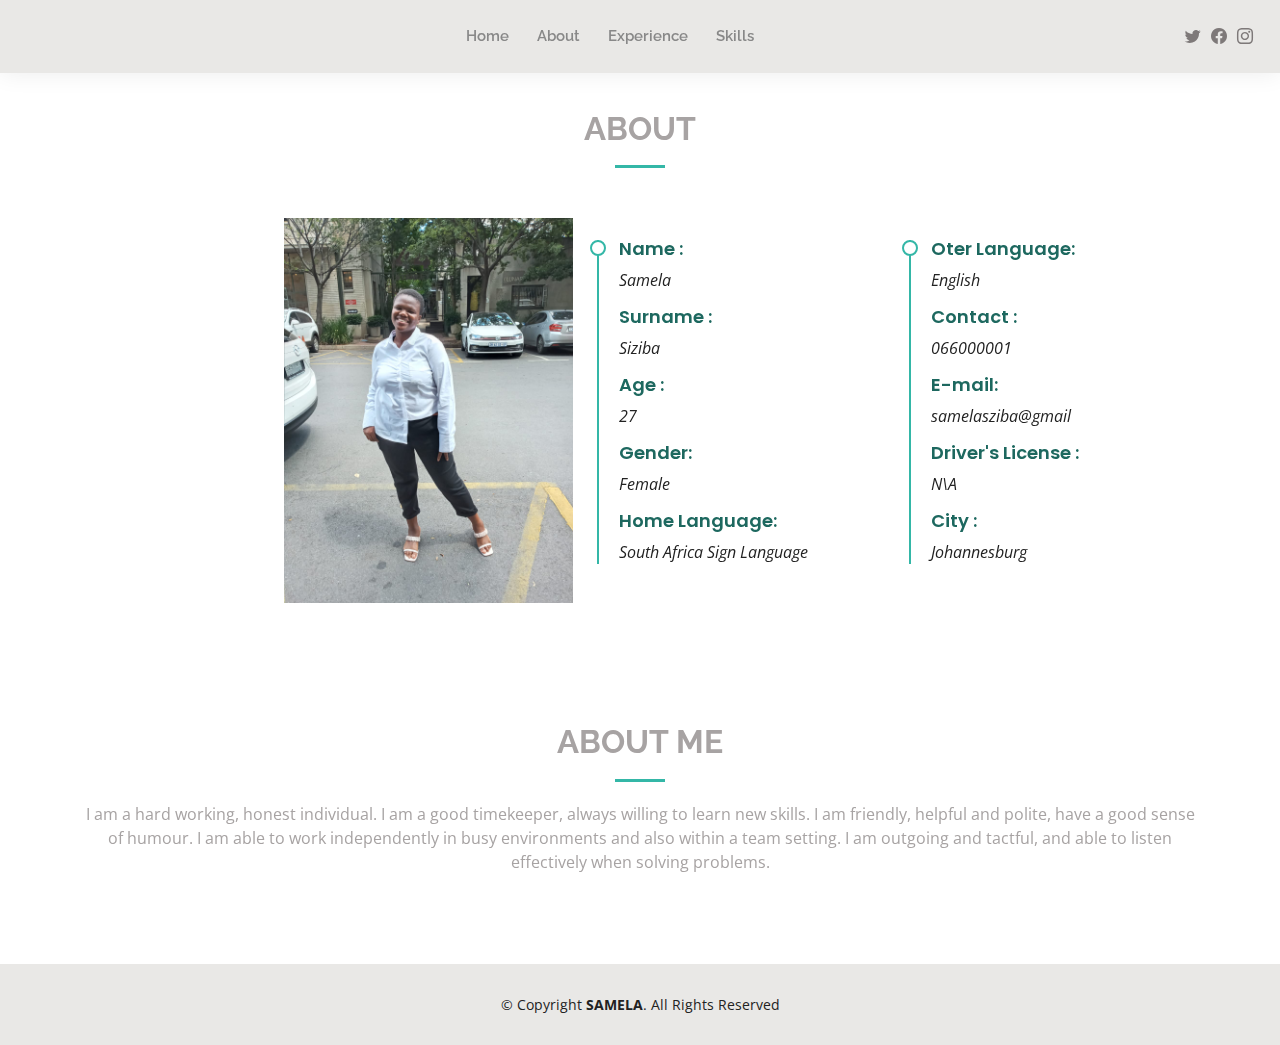
==== commit f748d8c4: "row" ====
--- a/about.html
+++ b/about.html
@@ -78,26 +78,26 @@
     
     <div class="row">
       <div class="col-lg-4">
-        <img src="./assets/img/about - samela (3).jpg" class="img-fluid" alt="">
+        <img src="./assets/img/IMG-2022-Samela.jpg" class="img-fluid" alt="">
       </div>
       <br>
       <div class="col-lg-4">
         <br>
         <div class="resume-item">
           <h4>Name : </h4>
-          <p><em>Samela</em></p>
+          <p style="color: #222222;"><em>Samela</em></p>
 
           <h4>Surname : </h4>
-          <p><em>Siziba</em></p>
+          <p style="color: #222222;"><em>Siziba</em></p>
 
           <h4>Age : </h4>
-          <p><em>27</em></p>
+          <p style="color: #222222;"><em>27</em></p>
 
           <h4>Gender: </h4>
-          <p><em>Female</em></p>
+          <p style="color: #222222;"><em>Female</em></p>
 
           <h4>Home Language: </h4>
-          <p><em> South Africa Sign Language</em></p>
+          <p style="color: #222222;"><em> South Africa Sign Language</em></p>
         </div>
       </div>
       
@@ -105,20 +105,20 @@
         <br>
         <div class="resume-item">
           <h4>Oter Language: </h4>
-          <p><em>English</em></p>
+          <p style="color: #222222;"><em>English</em></p>
 
           <h4>Contact : </h4>
-          <p><em>066000001</em></p>
+          <p style="color: #222222;"><em>066000001</em></p>
 
           <h4>E-mail</E-mail>: </h4>
-          <p><em>samelasziba@gmail</em></p>
+          <p style="color: #222222;"><em>samelasziba@gmail</em></p>
 
           <h4>Driver's License
             : </h4>
-          <p><em>N\A</em></p>
+          <p style="color: #222222;"><em>N\A</em></p>
 
           <h4>City :</h4>
-          <p><em>Johannesburg</em></p>
+          <p style="color: #222222;" ><em>Johannesburg</em></p>
         </div>
       </div>
     </div>
--- a/assets/css/style.css
+++ b/assets/css/style.css
@@ -10,7 +10,7 @@
 --------------------------------------------------------------*/
 body {
   font-family: "Open Sans", sans-serif;
-  color: #444444;
+  color: #a7a3a3;
 }
 
 a {
@@ -148,7 +148,7 @@
   padding-right: 15px;
 }
 .header-social-links a {
-  color: #6f6f6f;
+  color: #7e7979;
   padding-left: 6px;
   display: inline-block;
   line-height: 0px;
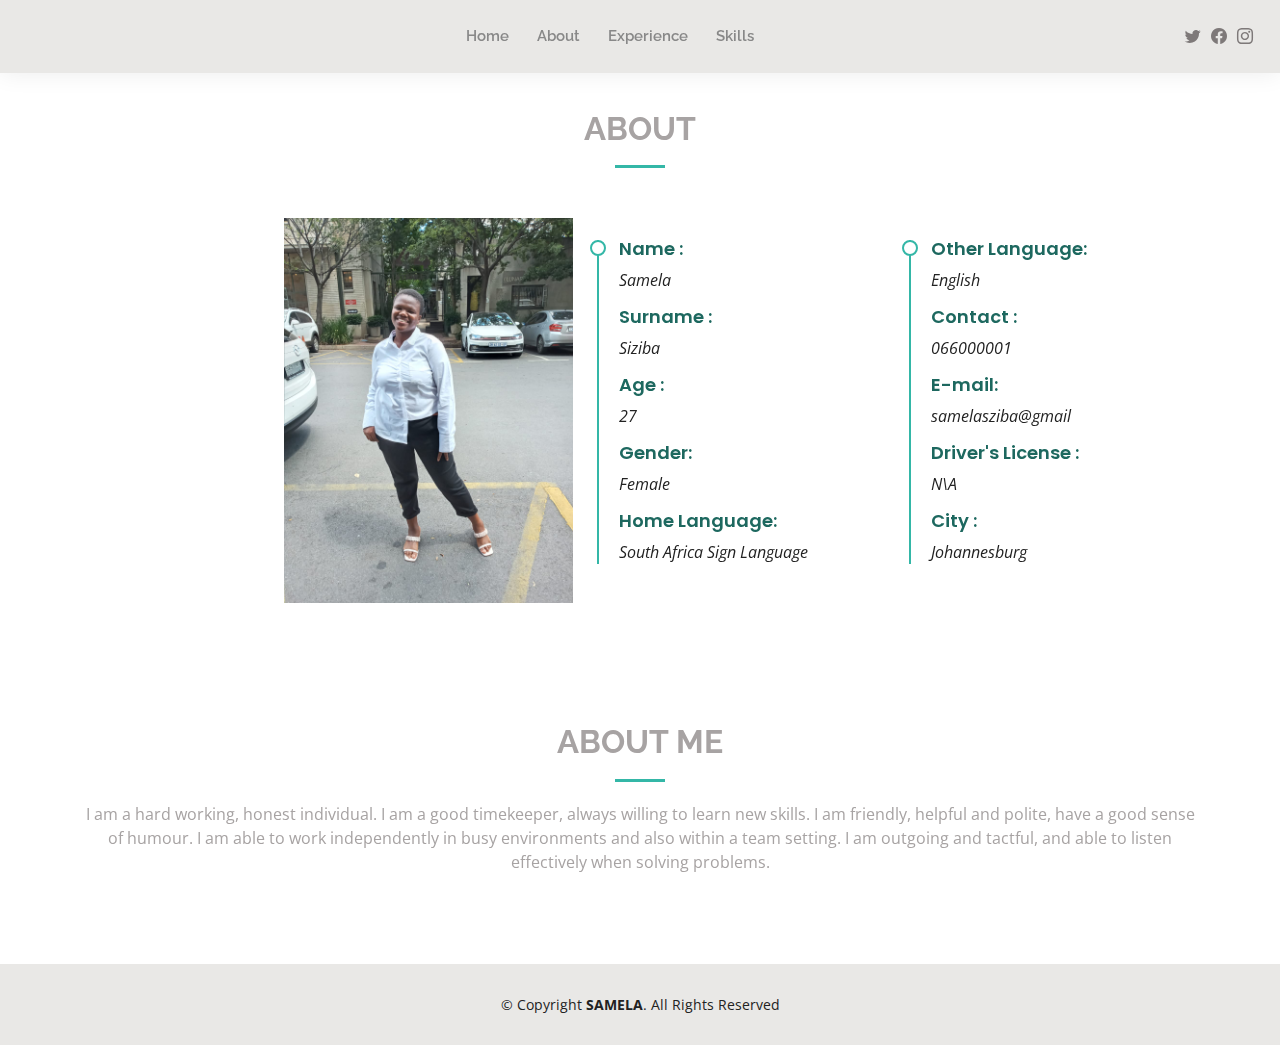
==== commit 4a19a1d7: "h4 fixed" ====
--- a/about.html
+++ b/about.html
@@ -104,7 +104,7 @@
       <div class="col-lg-4">
         <br>
         <div class="resume-item">
-          <h4>Oter Language: </h4>
+          <h4>Other Language: </h4>
           <p style="color: #222222;"><em>English</em></p>
 
           <h4>Contact : </h4>
